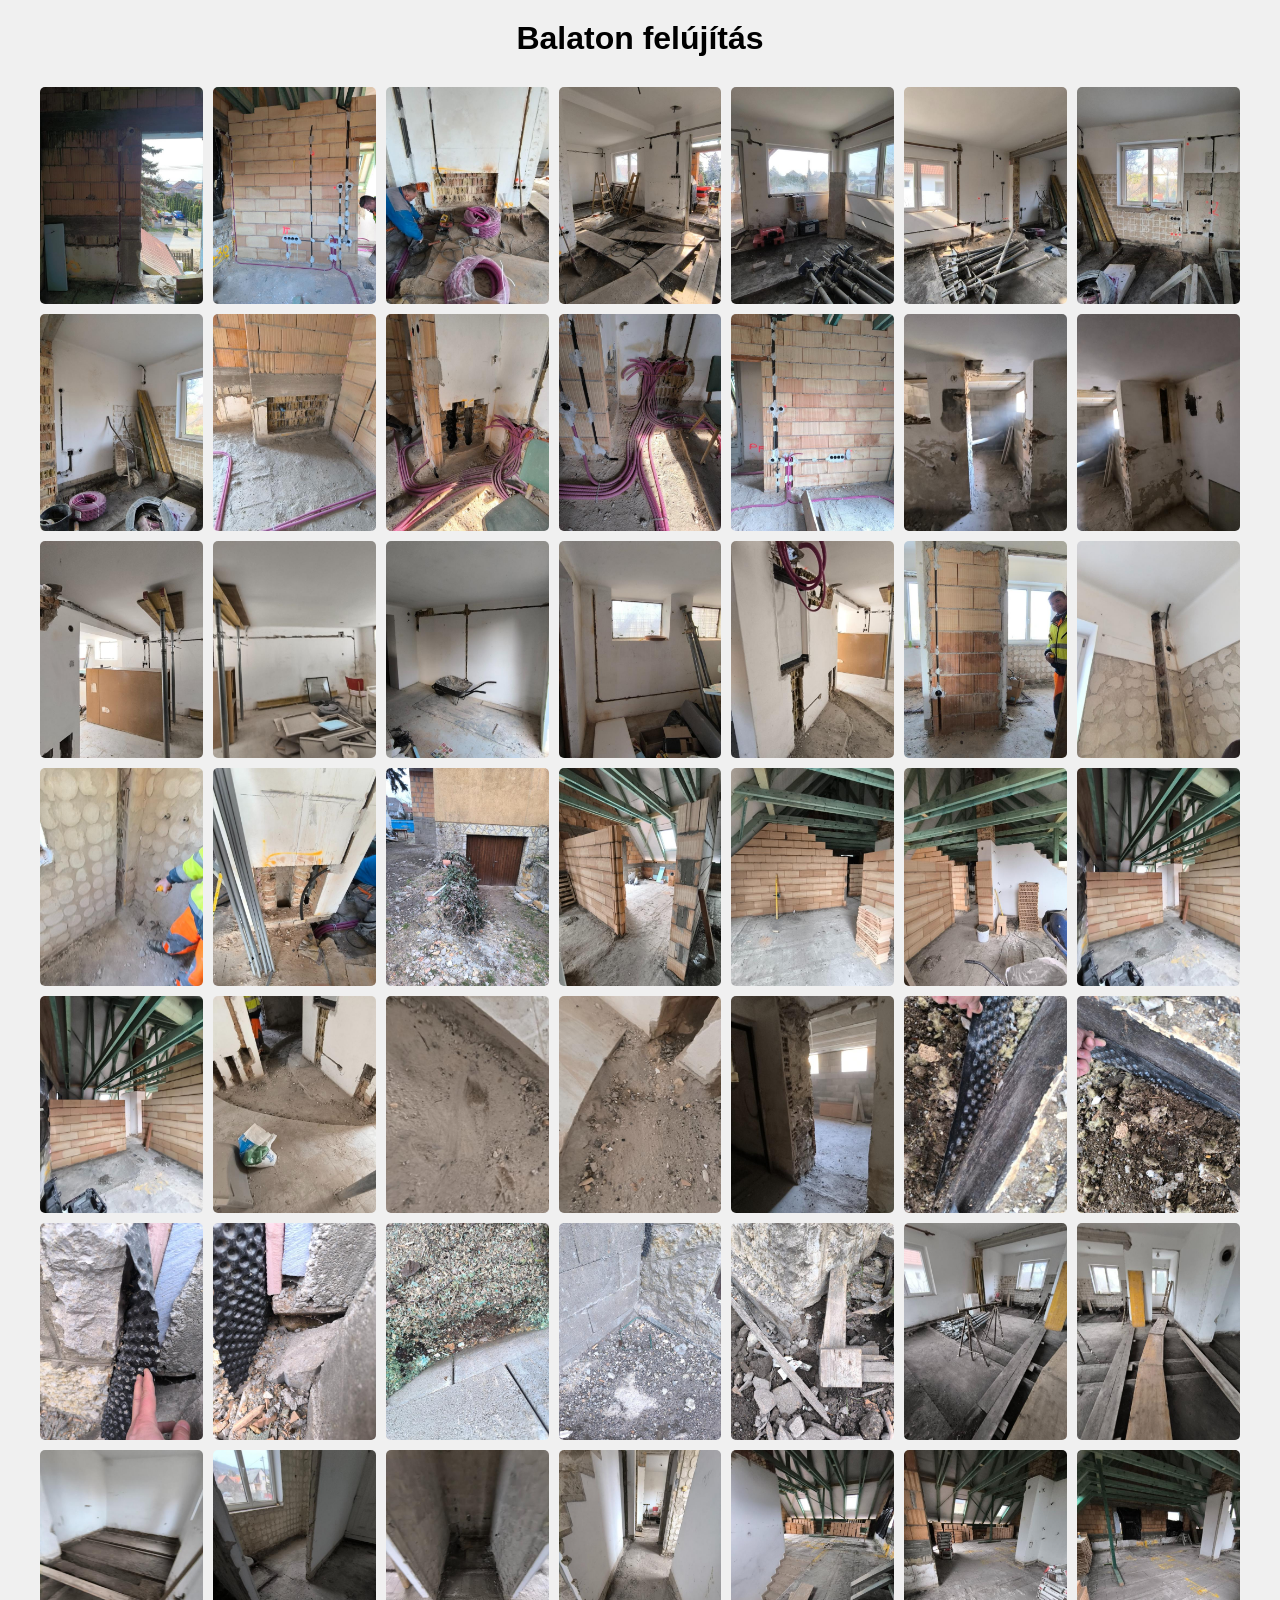
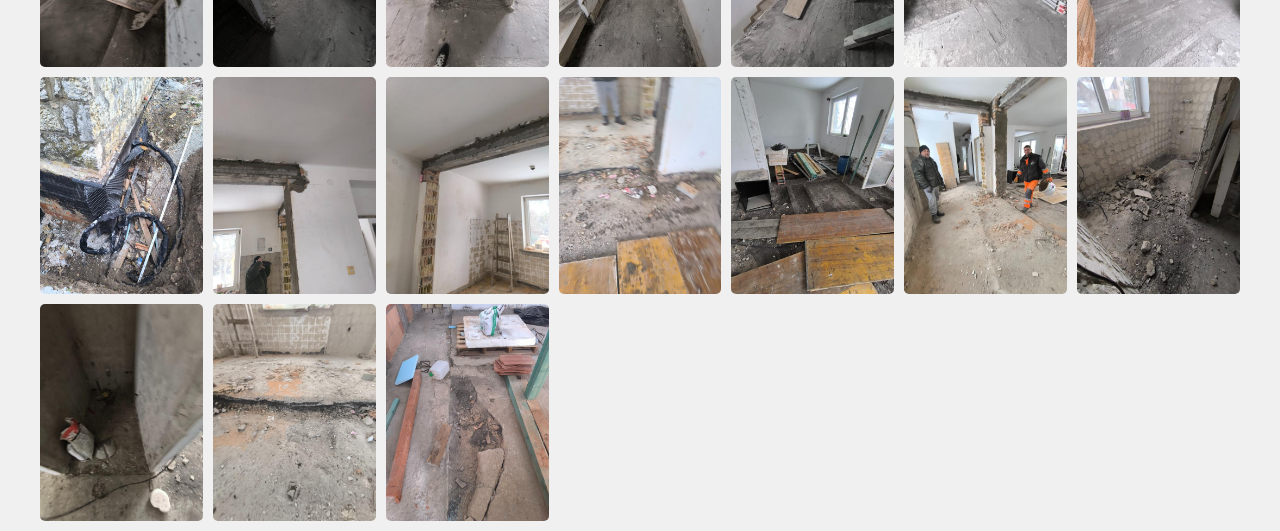
==== balcsi/index.html @ 075ca611 "gallery" ====
<!DOCTYPE html>
<html lang="en">
<head>
    <meta charset="UTF-8">
    <meta name="viewport" content="width=device-width, initial-scale=1.0">
    <title>Balaton felújítás</title>
    <link rel="stylesheet" href="style.css">
</head>
<body>

    <h1>Balaton felújítás</h1>
    <div id="gallery-container" class="gallery-container">
        <!-- Thumbnails will be inserted here by JavaScript -->
    </div>

    <!-- The Modal -->
    <div id="myModal" class="modal">
        <span class="close">&times;</span>
        <span class="prev">&#10094;</span>
        <span class="next">&#10095;</span>
        <div class="modal-content">
            <img id="modal-image">
        </div>
    </div>

    <script src="script.js"></script>
</body>
</html>
---- balcsi/style.css ----
body {
    font-family: sans-serif;
    background-color: #f0f0f0;
    margin: 0;
}

h1 {
    text-align: center;
    margin: 20px 0;
}

.gallery-container {
    display: grid;
    grid-template-columns: repeat(auto-fill, minmax(150px, 1fr));
    gap: 10px;
    padding: 10px;
    max-width: 1200px;
    margin: 0 auto;
}

.gallery-container img {
    width: 100%;
    height: 100%;
    object-fit: cover;
    cursor: pointer;
    border-radius: 5px;
    transition: transform 0.2s;
}

.gallery-container img:hover {
    transform: scale(1.05);
}

/* The Modal (background) */
.modal {
    display: none; /* Hidden by default */
    position: fixed;
    z-index: 1000;
    left: 0;
    top: 0;
    width: 100%;
    height: 100%;
    overflow: auto;
    background-color: rgba(0, 0, 0, 0.9);
    box-sizing: border-box;
}

/* Modal Content */
.modal-content {
    position: relative;
    width: 100%;
    height: 100%;
    padding: 50px; /* 50px margin from all sides */
    box-sizing: border-box;
    display: flex;
    justify-content: center;
    align-items: center;
}

#modal-image {
    max-width: 100%;
    max-height: 100%;
    object-fit: contain; /* Prevents image distortion */
}

/* The Close Button */
.close {
    position: absolute;
    top: 15px;
    right: 35px;
    color: #f1f1f1;
    font-size: 40px;
    font-weight: bold;
    cursor: pointer;
    z-index: 1001;
}

/* Next & previous buttons */
.prev,
.next {
    cursor: pointer;
    position: absolute;
    top: 50%;
    width: auto;
    padding: 16px;
    margin-top: -50px;
    color: white;
    font-weight: bold;
    font-size: 20px;
    transition: 0.6s ease;
    border-radius: 0 3px 3px 0;
    user-select: none;
    -webkit-user-select: none;
    z-index: 1001;
}

.next {
    right: 0;
    border-radius: 3px 0 0 3px;
}

.prev {
    left: 0;
}

.prev:hover,
.next:hover {
    background-color: rgba(0, 0, 0, 0.8);
}
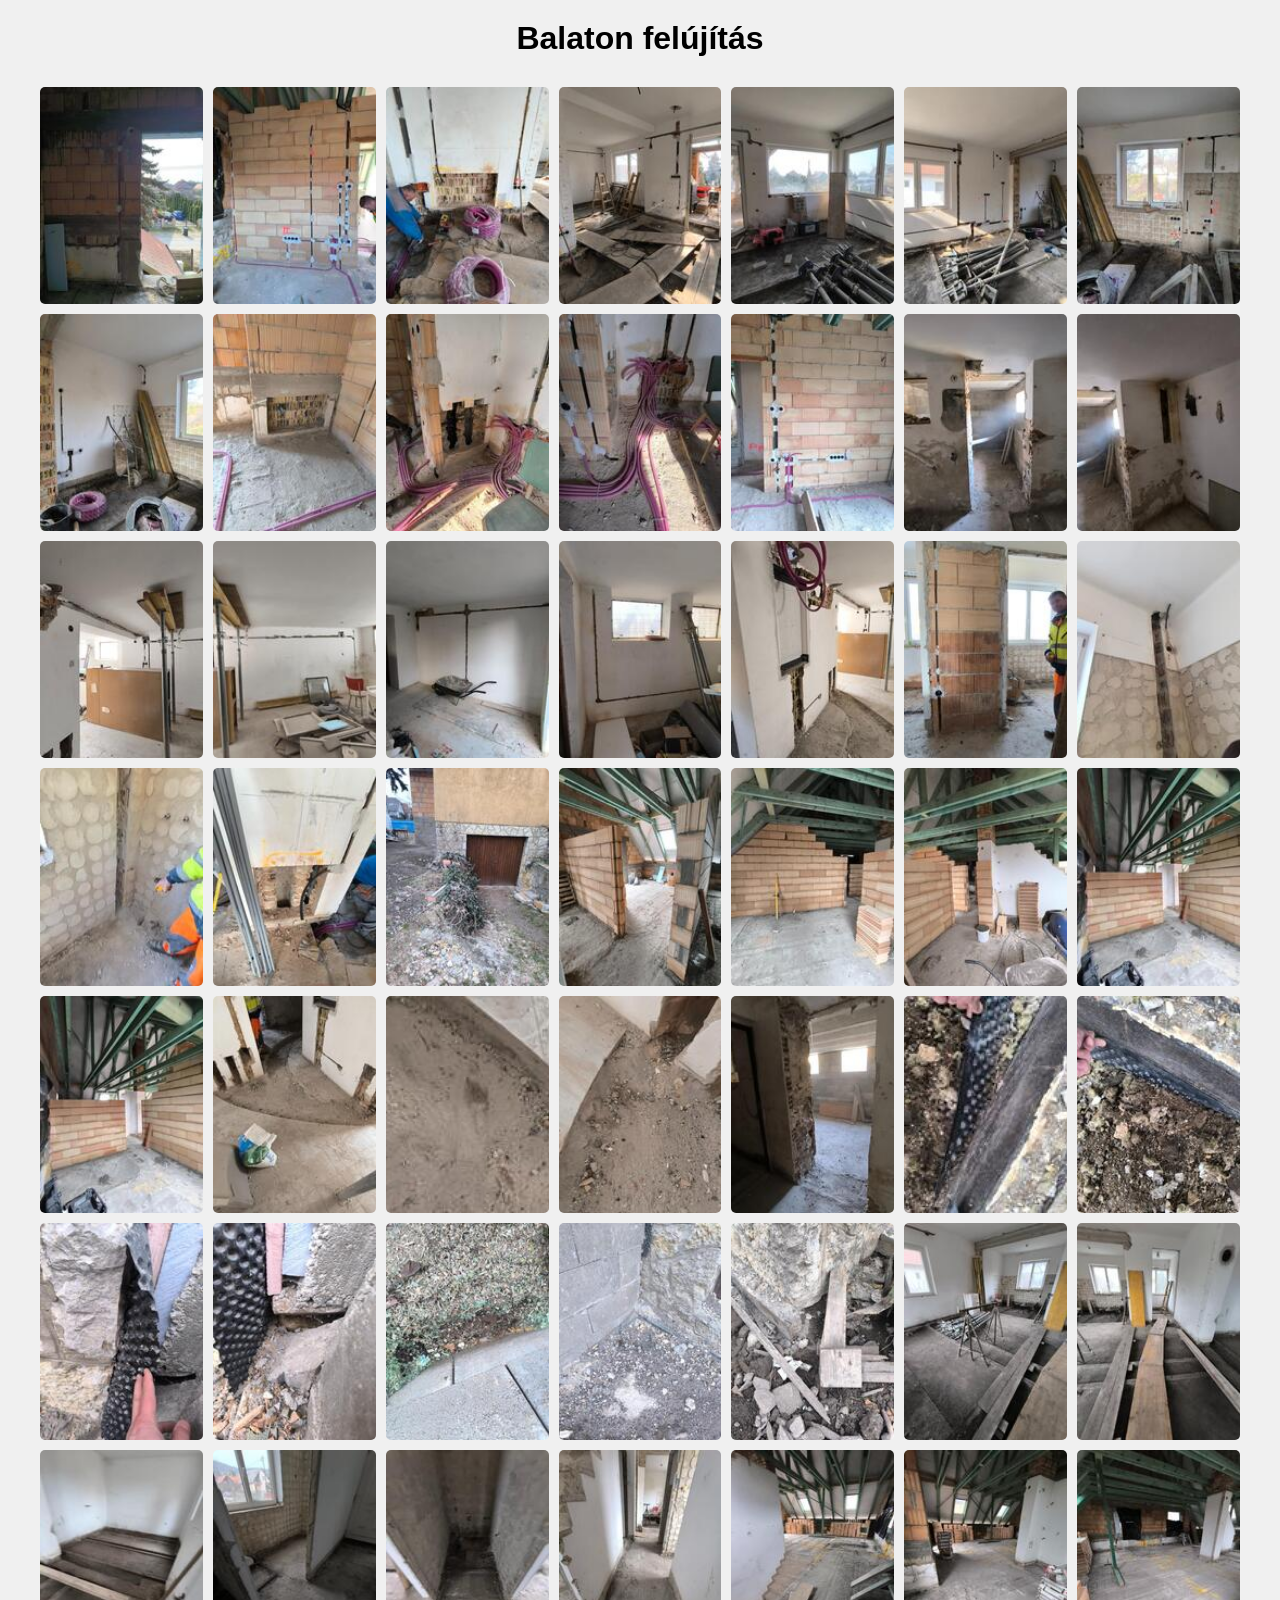
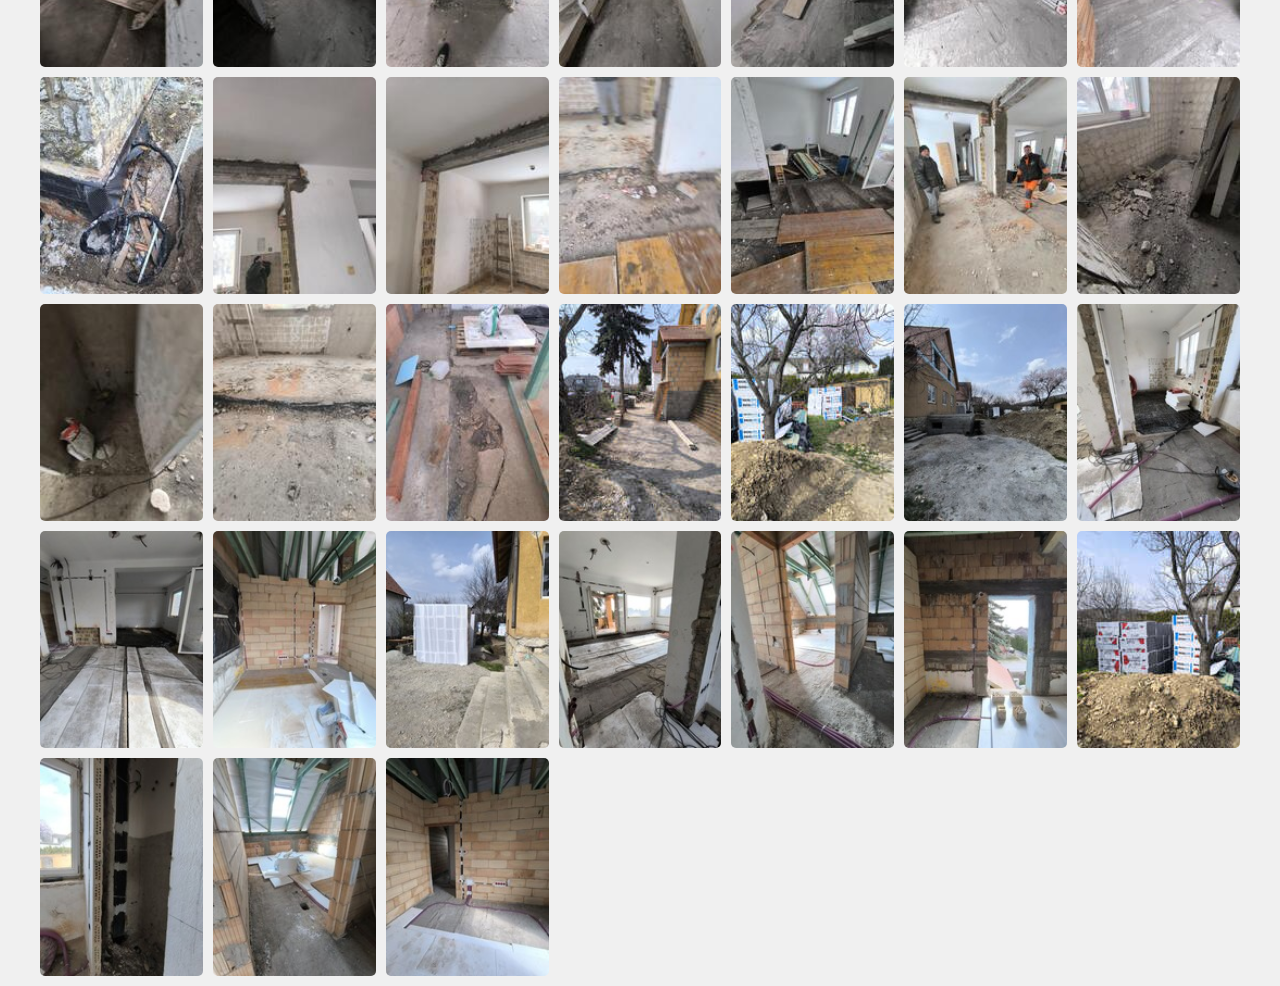
==== commit c030c866: "more images" ====
--- a/balcsi/index.html
+++ b/balcsi/index.html
@@ -23,6 +23,6 @@
         </div>
     </div>
 
-    <script src="script.js"></script>
+    <script src="script1.js"></script>
 </body>
 </html>
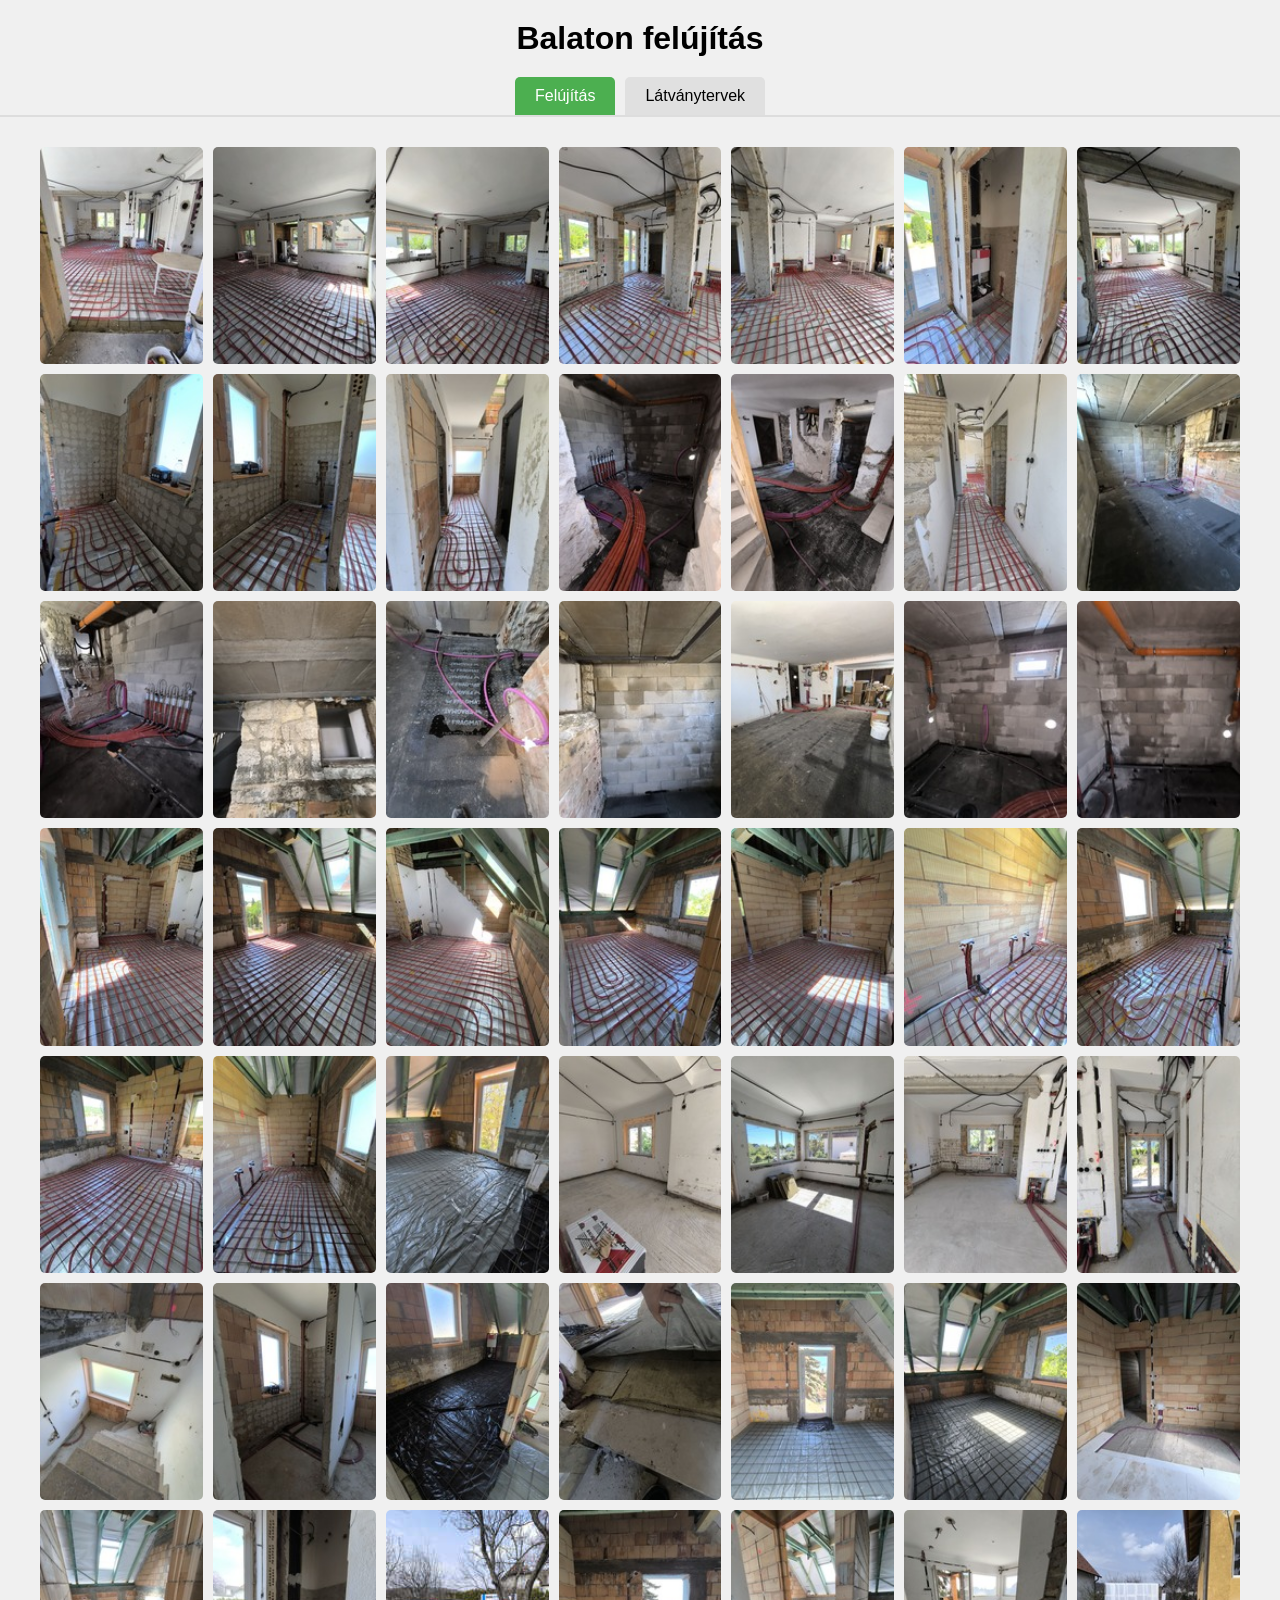
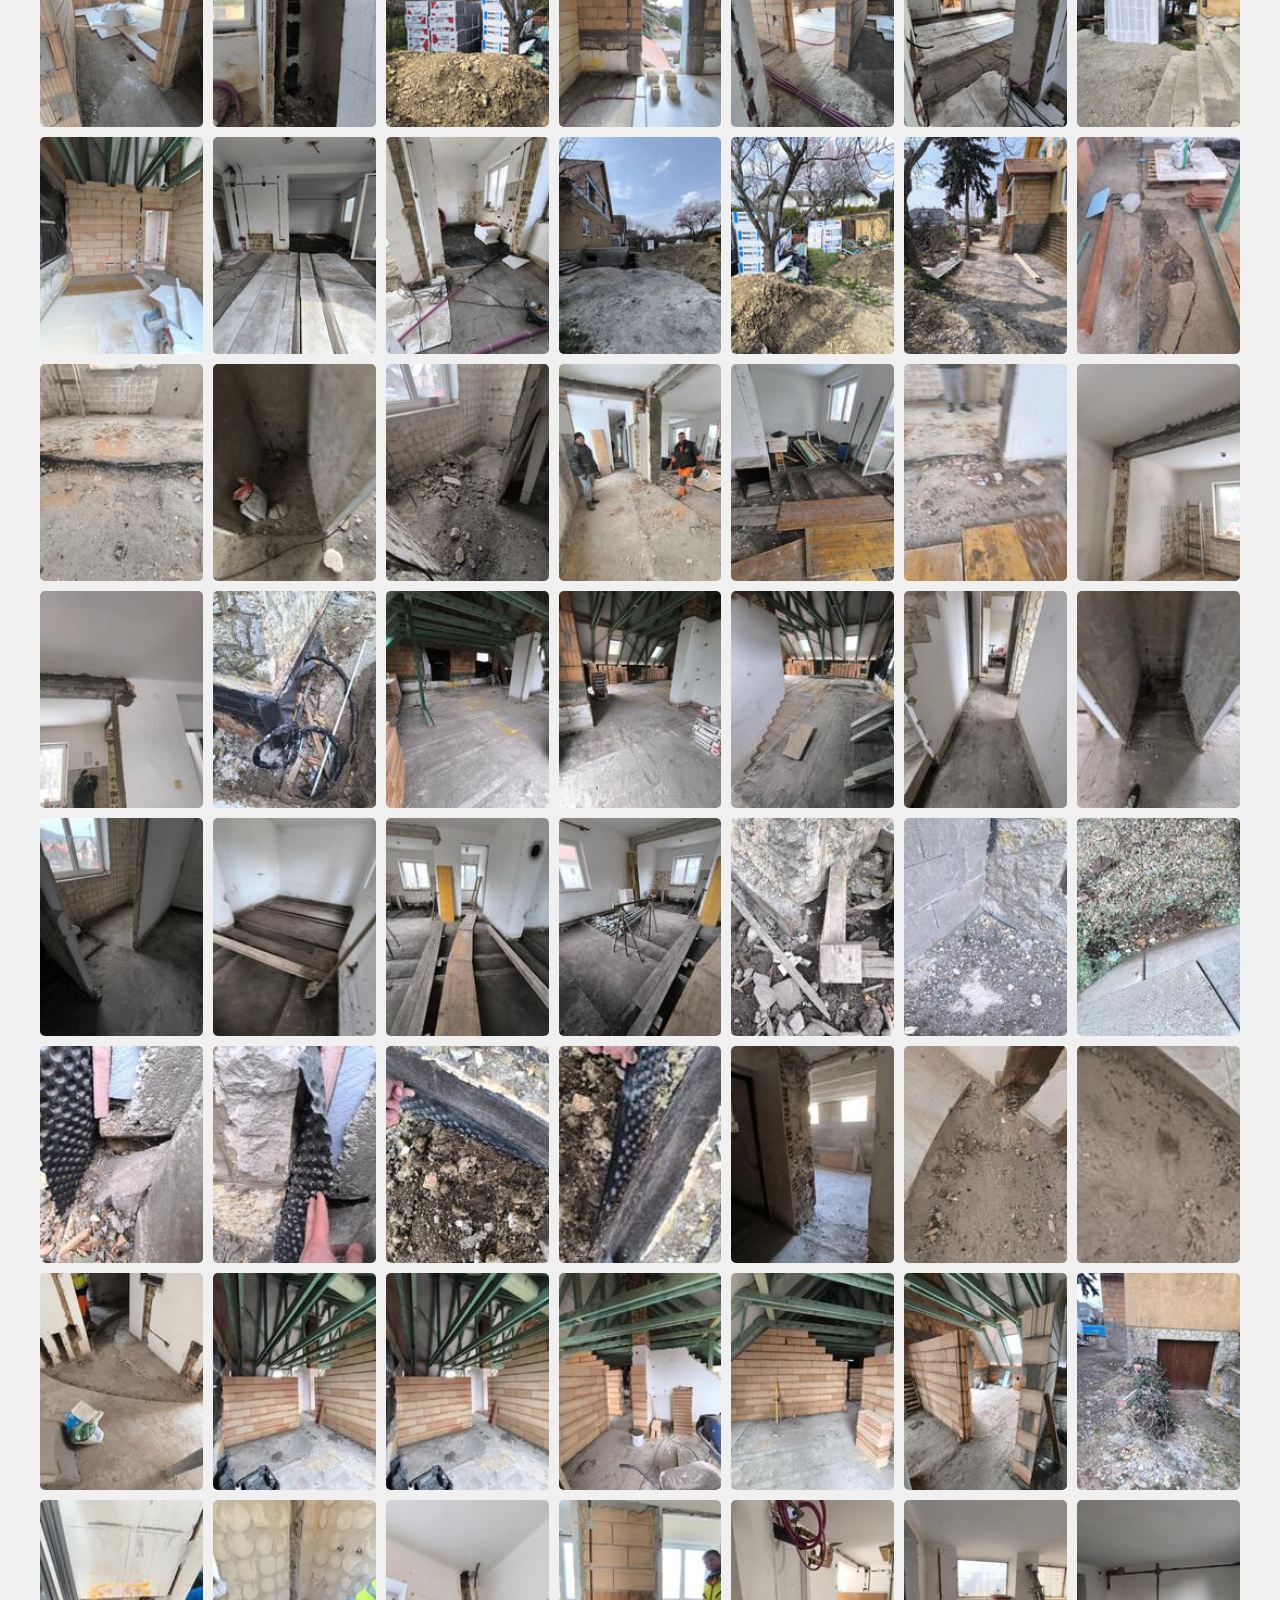
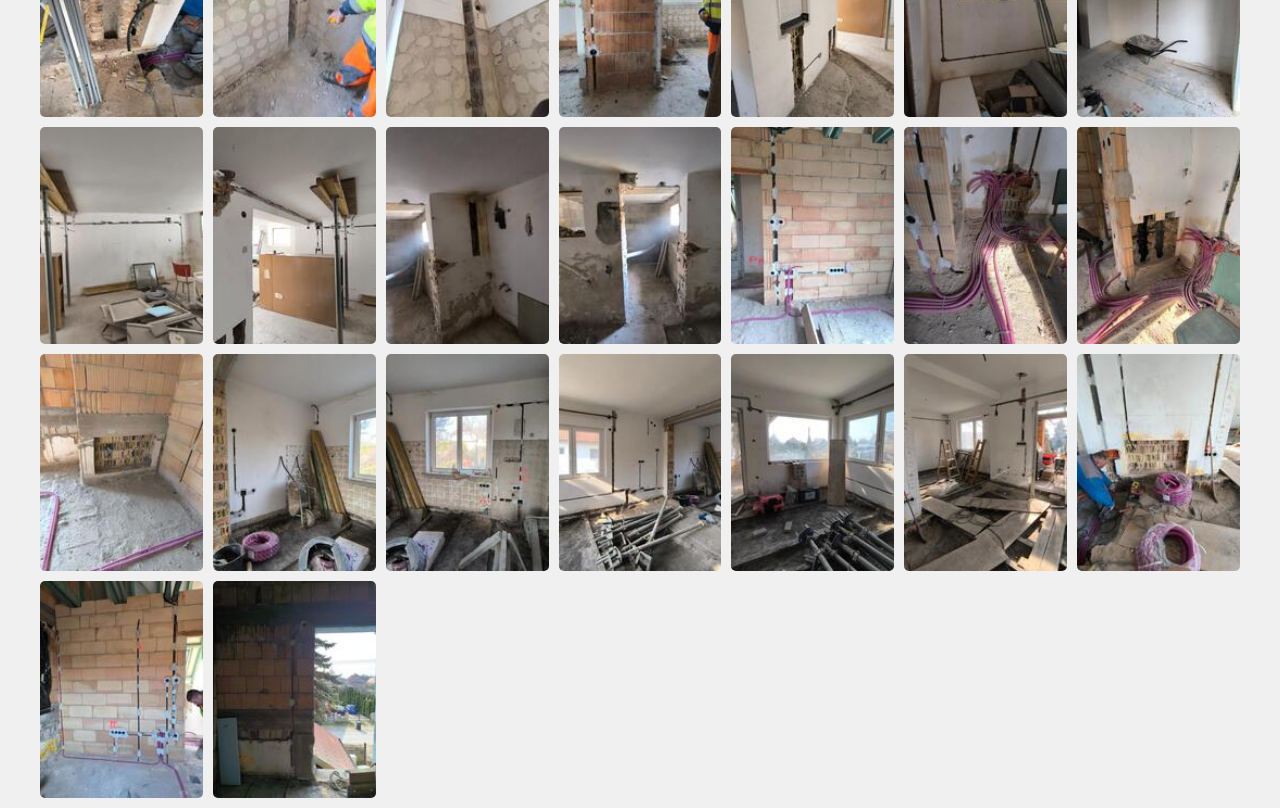
==== commit f4830ec7: "renov plusz latvany" ====
--- a/balcsi/index.html
+++ b/balcsi/index.html
@@ -7,10 +7,19 @@
     <link rel="stylesheet" href="style.css">
 </head>
 <body>
+    <h1>Balaton felújítás</h1>
 
-    <h1>Balaton felújítás</h1>
-    <div id="gallery-container" class="gallery-container">
-        <!-- Thumbnails will be inserted here by JavaScript -->
+    <div class="tabs-container">
+        <button class="tab-button active" data-tab="felujitas">Felújítás</button>
+        <button class="tab-button" data-tab="latvany">Látványtervek</button>
+    </div>
+
+    <div id="felujitas" class="tab-content active">
+        <div id="gallery-container-felujitas" class="gallery-container"></div>
+    </div>
+
+    <div id="latvany" class="tab-content">
+        <div id="gallery-container-latvany" class="gallery-container"></div>
     </div>
 
     <!-- The Modal -->
@@ -25,4 +34,5 @@
 
     <script src="script1.js"></script>
 </body>
-</html>+</html>
+
--- a/balcsi/style.css
+++ b/balcsi/style.css
@@ -7,6 +7,41 @@
 h1 {
     text-align: center;
     margin: 20px 0;
+}
+
+.tabs-container {
+    display: flex;
+    justify-content: center;
+    gap: 10px;
+    margin: 20px 0;
+    border-bottom: 2px solid #ddd;
+}
+
+.tab-button {
+    padding: 10px 20px;
+    background-color: #e0e0e0;
+    border: none;
+    cursor: pointer;
+    font-size: 16px;
+    border-radius: 5px 5px 0 0;
+    transition: background-color 0.3s;
+}
+
+.tab-button:hover {
+    background-color: #c0c0c0;
+}
+
+.tab-button.active {
+    background-color: #4CAF50;
+    color: white;
+}
+
+.tab-content {
+    display: none;
+}
+
+.tab-content.active {
+    display: block;
 }
 
 .gallery-container {
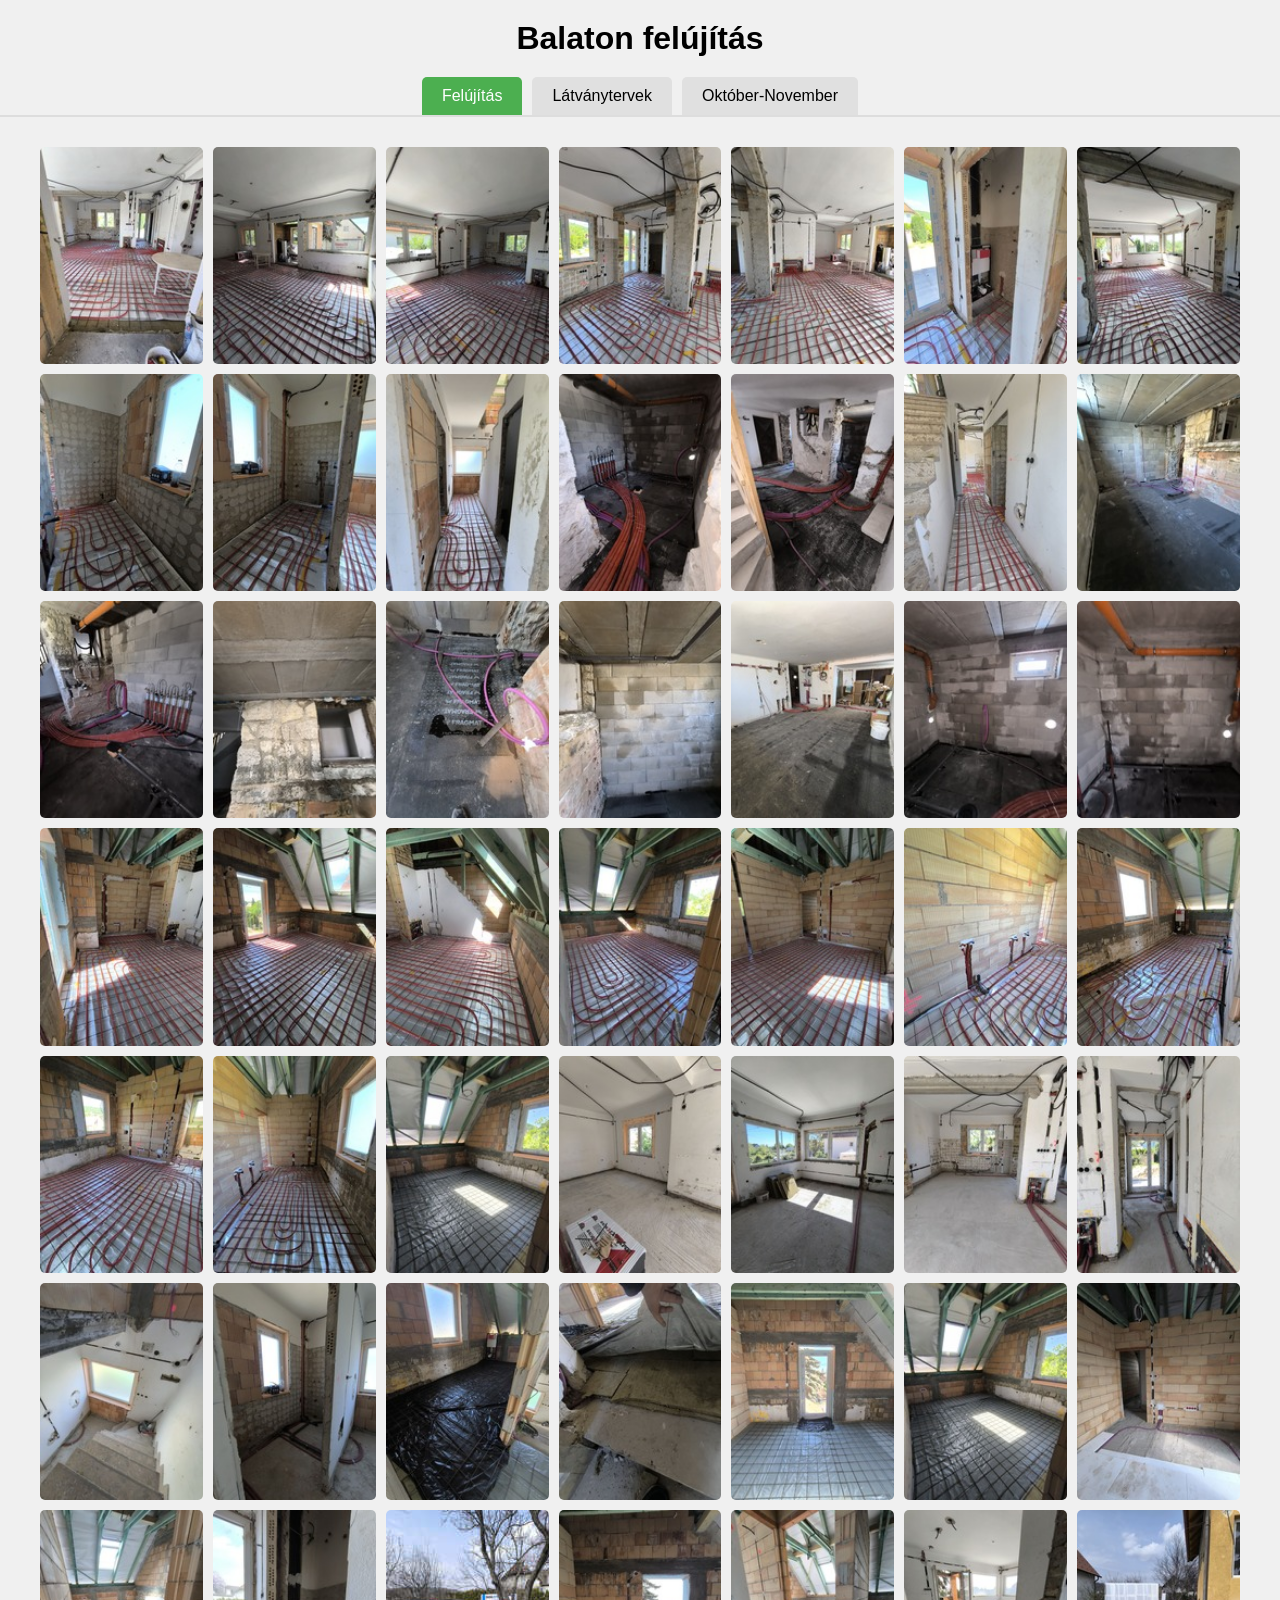
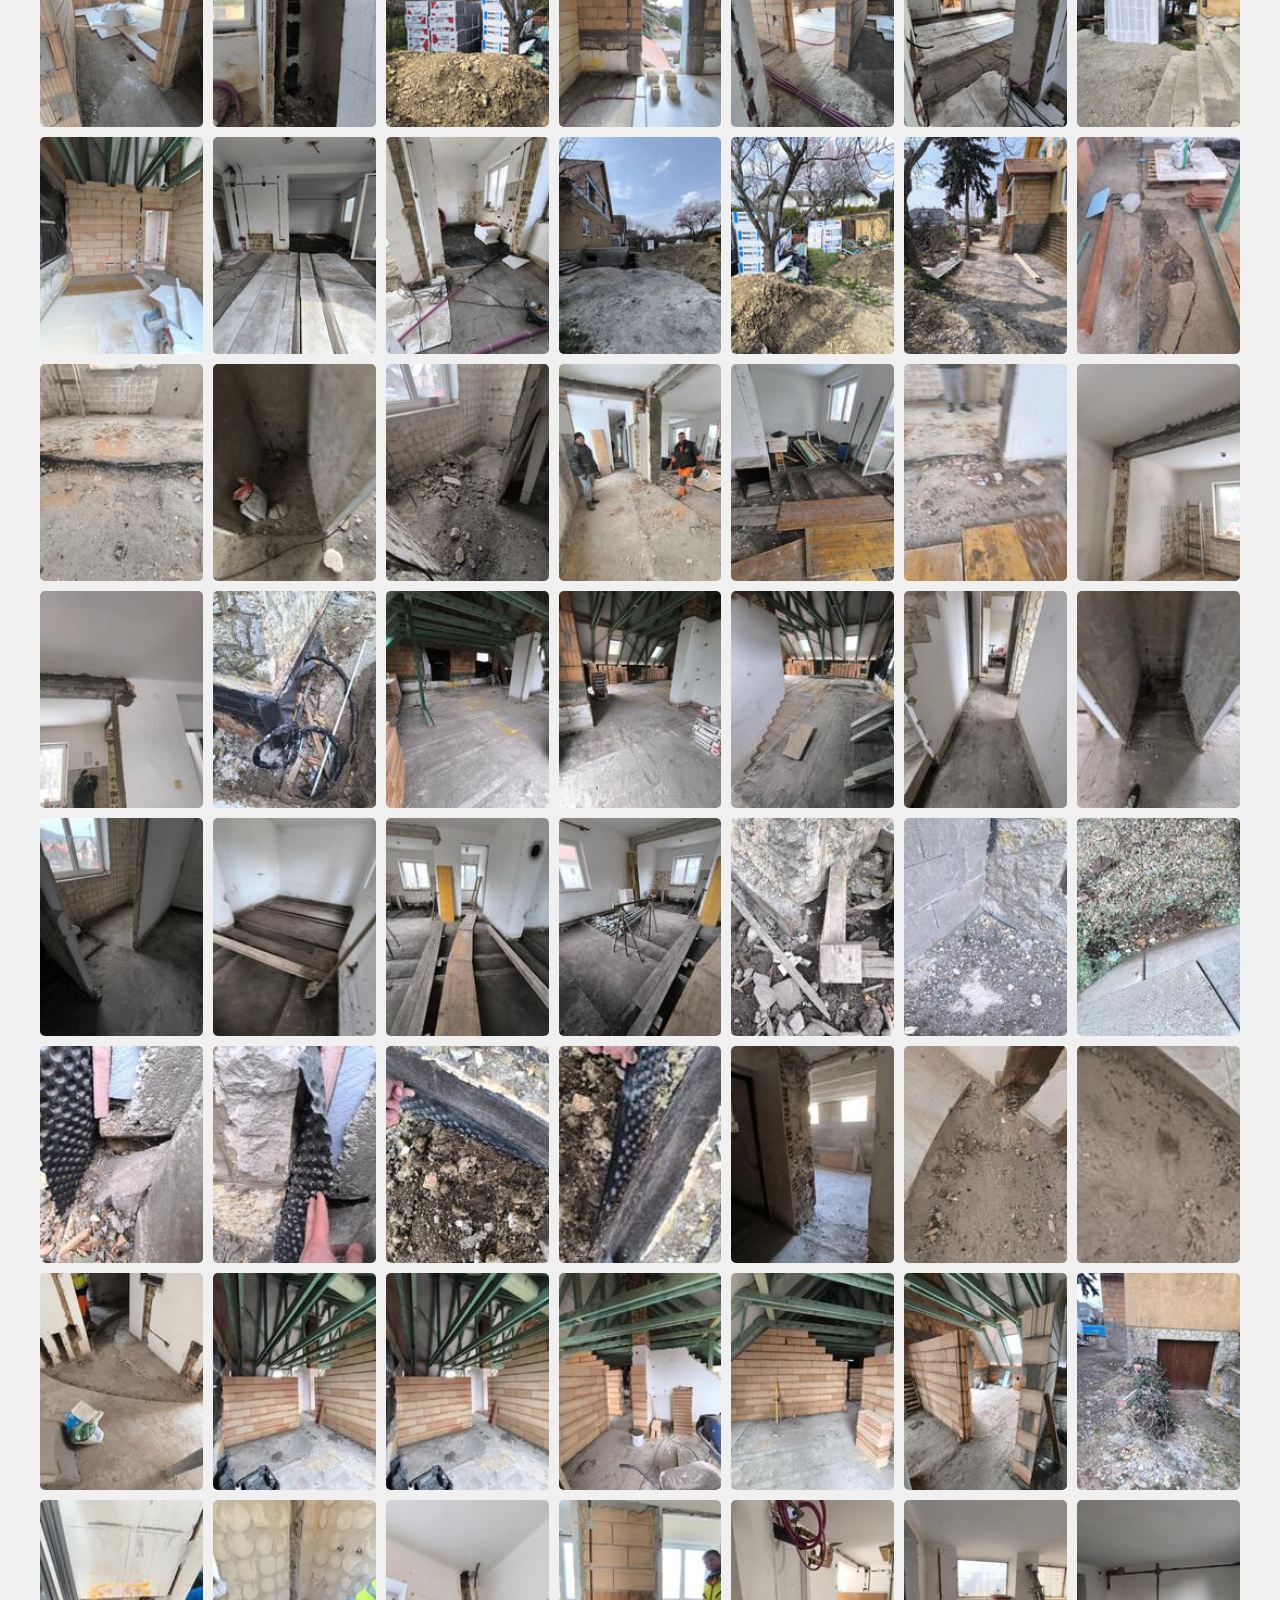
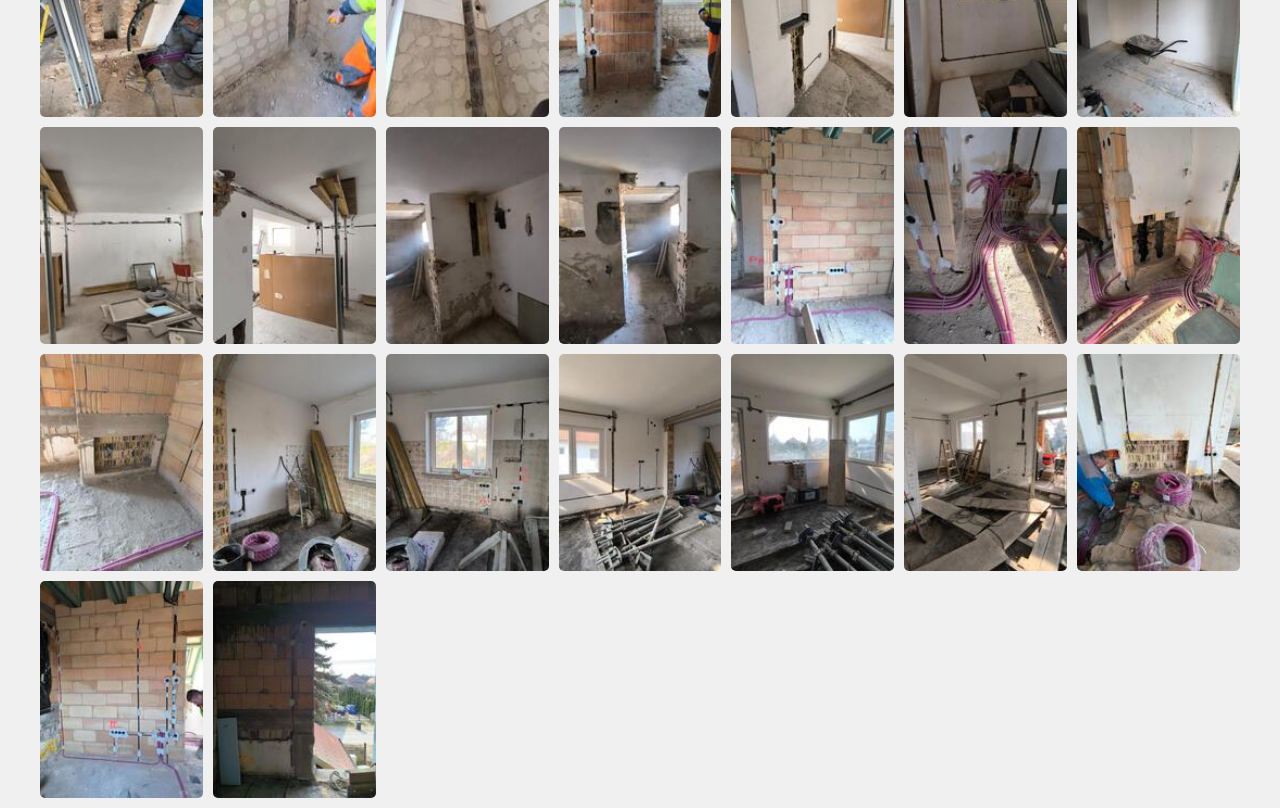
==== commit 014fbe63: "okt nov" ====
--- a/balcsi/index.html
+++ b/balcsi/index.html
@@ -12,6 +12,7 @@
     <div class="tabs-container">
         <button class="tab-button active" data-tab="felujitas">Felújítás</button>
         <button class="tab-button" data-tab="latvany">Látványtervek</button>
+        <button class="tab-button" data-tab="oktnov">Október-November</button>
     </div>
 
     <div id="felujitas" class="tab-content active">
@@ -20,6 +21,10 @@
 
     <div id="latvany" class="tab-content">
         <div id="gallery-container-latvany" class="gallery-container"></div>
+    </div>
+
+    <div id="oktnov" class="tab-content">
+        <div id="gallery-container-oktnov" class="gallery-container"></div>
     </div>
 
     <!-- The Modal -->
